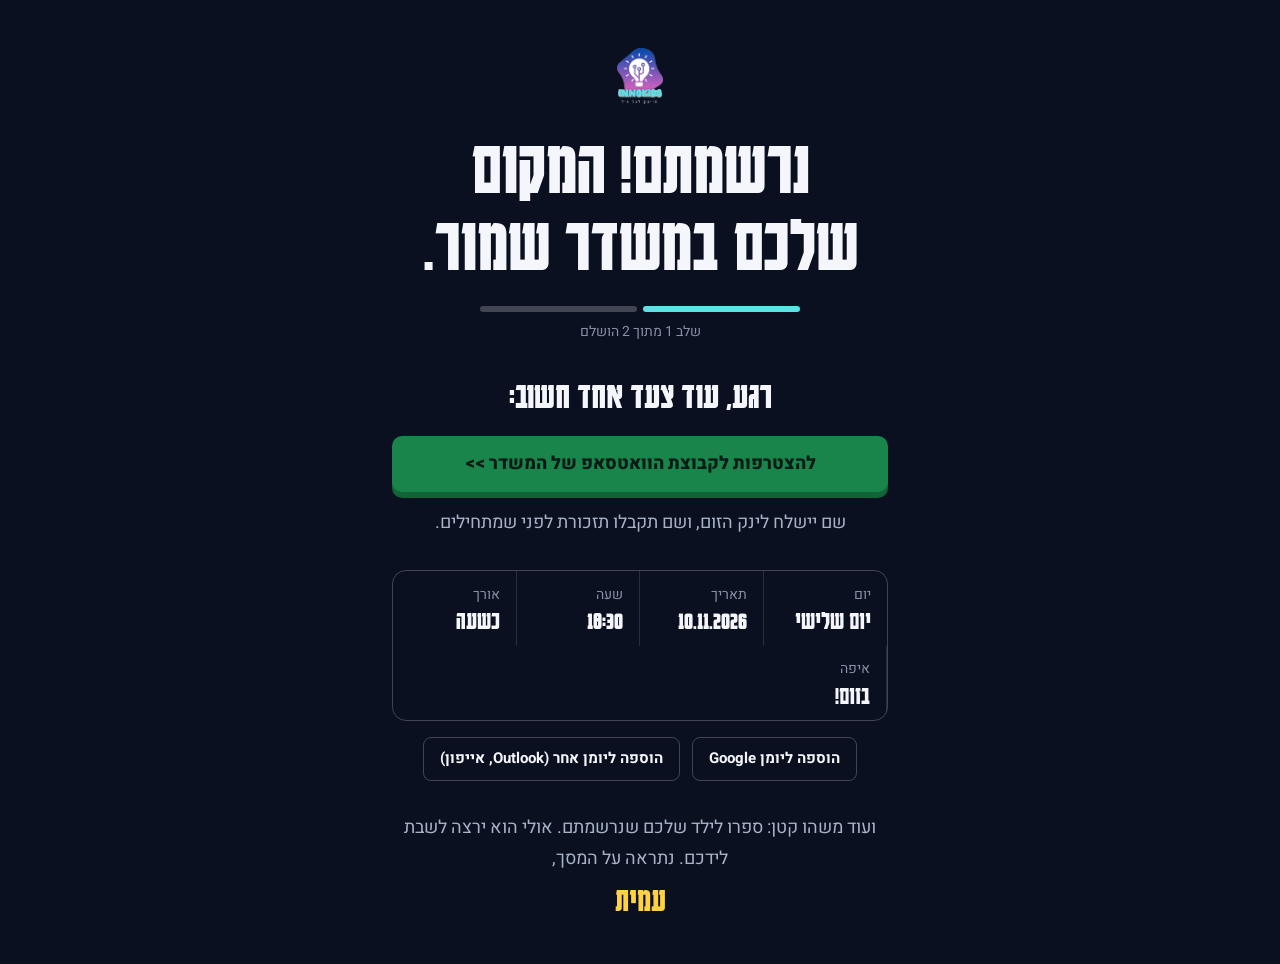
==== thank-you.html @ e61c8cdb "Webinar registration page for parents: live-broadcast design Static Hebrew RTL page built from the a" ====
<!doctype html>
<html lang="he" dir="rtl">
<head>
<meta charset="utf-8">
<meta name="viewport" content="width=device-width, initial-scale=1">
<title>נרשמתם למשדר | INNOKIDS</title>
<meta name="robots" content="noindex">
<meta name="theme-color" content="#0A1020">
<link rel="icon" href="/favicon.svg" type="image/svg+xml">
<link rel="preconnect" href="https://fonts.googleapis.com">
<link rel="preconnect" href="https://fonts.gstatic.com" crossorigin>
<link rel="stylesheet" href="https://fonts.googleapis.com/css2?family=Heebo:wght@400;500;700;800&amp;family=Karantina:wght@400;700&amp;display=swap">
<link rel="stylesheet" href="/styles.css">
<style>
  .ty{min-height:100svh;display:grid;place-items:center;padding-block:3rem}
  .ty__box{max-width:36rem;text-align:center}
  .ty__logo{width:auto;height:56px;margin:0 auto 1.5rem}
  .ty__progress{display:grid;grid-template-columns:1fr 1fr;gap:.4rem;margin:1.5rem auto 0;max-width:20rem}
  .ty__progress span{height:6px;border-radius:3px;background:var(--line-strong)}
  .ty__progress span:first-child{background:var(--brand)}
  .ty__step{margin-top:.5rem;font-size:.875rem;color:var(--faint)}
  .ty__sub{margin-top:2rem;font-family:var(--display);font-weight:700;font-size:clamp(1.8rem,6vw,2.4rem);line-height:1.05}
  .btn--wa{margin-top:1.25rem;background:#25D366;color:#06210F;box-shadow:0 6px 0 #179A48;font-size:1.125rem;width:100%}
  .btn--wa:hover{box-shadow:0 7px 0 #179A48}
  .btn--wa:active{box-shadow:0 2px 0 #179A48}
  .btn--wa[aria-disabled="true"]{opacity:.6;pointer-events:none}
  .ty__under{margin-top:1rem;color:var(--muted)}
  .ty .when{margin-top:2rem;text-align:start}
  .ty__cal{display:flex;flex-wrap:wrap;justify-content:center;gap:.75rem;margin-top:1rem}
  .ty__cal a{display:inline-flex;align-items:center;min-height:44px;padding:.4rem 1rem;border:1px solid var(--line-strong);border-radius:8px;
    color:var(--text);font-weight:700;font-size:.9375rem;text-decoration:none}
  .ty__cal a:hover{border-color:var(--crawl)}
  .ty__end{margin-top:2rem;color:var(--muted)}
  .ty__end .sign{display:block;margin-top:.4rem}
  @media (prefers-reduced-motion:no-preference){
    .btn--wa{animation:nudge 2.4s ease-in-out infinite}
    @keyframes nudge{0%,80%,100%{transform:none}88%{transform:translateY(-3px)}}
  }
</style>
<script src="/webinar.js"></script>
</head>
<body>
<main class="ty">
  <div class="wrap ty__box">
    <img class="ty__logo" src="/assets/brand/logo.webp" width="199" height="240" alt="INNOKIDS">
    <h1 class="h1"><span id="ty-name"></span>נרשמתם! המקום שלכם במשדר&nbsp;שמור.</h1>
    <div class="ty__progress" aria-hidden="true"><span></span><span></span></div>
    <p class="ty__step">שלב 1 מתוך 2 הושלם</p>

    <p class="ty__sub">רגע, עוד צעד אחד חשוב:</p>
    <a class="btn btn--wa" id="wa" href="#" target="_blank" rel="noopener">להצטרפות לקבוצת הוואטסאפ של המשדר &gt;&gt;</a>
    <p class="ty__under">שם יישלח לינק הזום, ושם תקבלו תזכורת לפני&nbsp;שמתחילים.</p>

    <div class="when" aria-label="מועד המשדר">
      <p><span class="when__k">יום</span><span class="when__v" data-w="day">יום שלישי</span></p>
      <p><span class="when__k">תאריך</span><span class="when__v" data-w="date">10.11.2026</span></p>
      <p><span class="when__k">שעה</span><span class="when__v" data-w="time">18:30</span></p>
      <p><span class="when__k">אורך</span><span class="when__v" data-w="duration">כשעה</span></p>
      <p><span class="when__k">איפה</span><span class="when__v">בזום!</span></p>
    </div>
    <div class="ty__cal">
      <a id="cal-google" href="#" target="_blank" rel="noopener">הוספה ליומן Google</a>
      <a id="cal-ics" href="#" download="innokids-webinar.ics">הוספה ליומן אחר (Outlook, אייפון)</a>
    </div>

    <p class="ty__end">ועוד משהו קטן: ספרו לילד שלכם שנרשמתם. אולי הוא ירצה לשבת לידכם. נתראה על&nbsp;המסך,<span class="sign">עמית</span></p>
  </div>
</main>
<script>
(function () {
  var W = window.WEBINAR;
  var wa = document.getElementById('wa');
  if (W.whatsappUrl) wa.href = W.whatsappUrl; else wa.setAttribute('aria-disabled', 'true');

  try {
    var n = sessionStorage.getItem('webinar-name');
    if (n) document.getElementById('ty-name').textContent = n + ', ';
  } catch (e) {}

  var start = new Date(W.startISO), end = new Date(start.getTime() + W.durationMinutes * 60000);
  function stamp(d) { return d.toISOString().replace(/[-:]/g, '').replace(/\.\d{3}/, ''); }
  var title = 'משדר לייב: איך ילדים בונים אפליקציות עם AI (INNOKIDS)';
  var details = 'לינק הזום יישלח במייל ובקבוצת הוואטסאפ של המשדר.';
  document.getElementById('cal-google').href = 'https://calendar.google.com/calendar/render?action=TEMPLATE'
    + '&text=' + encodeURIComponent(title) + '&dates=' + stamp(start) + '/' + stamp(end)
    + '&details=' + encodeURIComponent(details) + '&location=' + encodeURIComponent('Zoom');
  var ics = ['BEGIN:VCALENDAR', 'VERSION:2.0', 'PRODID:-//INNOKIDS//webinar//HE', 'BEGIN:VEVENT',
    'UID:webinar-' + stamp(start) + '@innokids', 'DTSTAMP:' + stamp(new Date()), 'DTSTART:' + stamp(start), 'DTEND:' + stamp(end),
    'SUMMARY:' + title, 'DESCRIPTION:' + details, 'LOCATION:Zoom', 'END:VEVENT', 'END:VCALENDAR'].join('\r\n');
  document.getElementById('cal-ics').href = 'data:text/calendar;charset=utf-8,' + encodeURIComponent(ics);
})();
</script>
</body>
</html>
---- styles.css ----
/* INNOKIDS · webinar registration page. Concept: a live news broadcast. */
:root{
  --studio:#0A1020;
  --studio-2:#0F172B;
  --panel:#151E37;
  --line:rgba(255,255,255,.12);
  --line-strong:rgba(255,255,255,.22);
  --text:#F4F6FB;
  --muted:#A9B3C7;
  --faint:#8790A6;
  --onair:#E5322D;
  --onair-deep:#B3201C;
  --crawl:#FFD23F;
  --crawl-ink:#17130A;
  --brand:#5CE2E5;
  --pad-x:clamp(1rem,5vw,2.5rem);
  --pad-y:clamp(3.5rem,9vw,6.5rem);
  --w:1160px;
  --w-text:760px;
  --r:14px;
  --display:"Karantina","Heebo",system-ui,sans-serif;
  --body:"Heebo",system-ui,-apple-system,"Segoe UI",Arial,sans-serif;
}

*,*::before,*::after{box-sizing:border-box}
html{-webkit-text-size-adjust:100%;scroll-behavior:smooth}
@media (prefers-reduced-motion:reduce){html{scroll-behavior:auto}}
body{
  margin:0;background:var(--studio);color:var(--text);
  font-family:var(--body);font-size:1.0625rem;line-height:1.7;
  -webkit-font-smoothing:antialiased;overflow-x:clip;
}
@media (min-width:768px){body{font-size:1.125rem}}
img{display:block;max-width:100%;height:auto}
a{color:inherit}
p,h1,h2,h3,ul,ol,figure{margin:0}
ul,ol{padding:0;list-style:none}
strong{font-weight:800}
h1,h2,h3{text-wrap:balance}
p,li{text-wrap:pretty}
:focus-visible{outline:3px solid var(--crawl);outline-offset:3px;border-radius:6px}
::selection{background:var(--crawl);color:var(--crawl-ink)}

.skip{position:absolute;inset-inline-start:1rem;top:-4rem;z-index:100;background:var(--crawl);color:var(--crawl-ink);
  padding:.75rem 1.25rem;border-radius:10px;font-weight:800;text-decoration:none}
.skip:focus{top:1rem}

.wrap{width:100%;max-width:calc(var(--w) + var(--pad-x)*2);margin-inline:auto;padding-inline:var(--pad-x)}
.narrow{max-width:calc(var(--w-text) + var(--pad-x)*2)}
.section{padding-block:var(--pad-y)}
.section--panel{background:var(--studio-2);border-block:1px solid var(--line)}
.center{text-align:center}
.fine{font-size:.875rem;line-height:1.55;color:var(--faint)}
.hp{display:none}

/* ---------- type ---------- */
.h1,.h2{font-family:var(--display);font-weight:700}
.h1{font-size:clamp(2.75rem,9.5vw,4.9rem);line-height:.98}
.h2{font-size:clamp(2.2rem,6.4vw,3.4rem);line-height:1.02}
.h3{font-family:var(--body);font-weight:800;font-size:clamp(1.15rem,3.6vw,1.35rem);line-height:1.35}
.narrow-h{max-width:30ch}

/* ---------- live dot ---------- */
.dot{display:inline-block;width:.6em;height:.6em;border-radius:50%;background:var(--onair);
  box-shadow:0 0 0 0 rgba(229,50,45,.6);animation:pulse 1.6s ease-out infinite;flex:none}
@keyframes pulse{0%{box-shadow:0 0 0 0 rgba(229,50,45,.55)}80%,100%{box-shadow:0 0 0 .55em rgba(229,50,45,0)}}

/* ---------- buttons ---------- */
.btn{display:inline-flex;align-items:center;justify-content:center;min-height:56px;padding:.85rem 1.6rem;
  background:var(--crawl);color:var(--crawl-ink);font-family:var(--body);font-weight:800;font-size:1.0625rem;line-height:1.3;
  text-align:center;text-decoration:none;border:0;border-radius:10px;cursor:pointer;
  box-shadow:0 6px 0 #C9A21F;transition:transform .12s ease,box-shadow .12s ease}
.btn:hover{transform:translateY(-1px);box-shadow:0 7px 0 #C9A21F}
.btn:active{transform:translateY(4px);box-shadow:0 2px 0 #C9A21F}
.btn--block{width:100%}
.btn[disabled]{opacity:.7;cursor:wait}
.section .btn,.hero .btn{margin-top:2rem}

/* ---------- header ---------- */
.top{position:sticky;top:0;z-index:40;background:rgba(10,16,32,.92);backdrop-filter:blur(8px);border-bottom:1px solid var(--line)}
.top__row{display:flex;align-items:center;gap:1rem;min-height:60px}
.top__logo img{width:auto;height:42px}
.top__onair{display:none;align-items:center;gap:.5rem;font-size:.9375rem;font-weight:700;color:var(--muted)}
.top__cta{margin-inline-start:auto;display:inline-flex;align-items:center;min-height:44px;padding:.4rem 1rem;border-radius:8px;
  background:var(--crawl);color:var(--crawl-ink);font-weight:800;font-size:.9375rem;text-decoration:none}
@media (min-width:720px){.top__onair{display:inline-flex}}

/* ---------- hero ---------- */
.hero{padding-block:clamp(2rem,6vw,4.5rem) clamp(3rem,7vw,5rem)}
.hero__grid{display:grid;gap:2.5rem;align-items:center}
.hero__grid>*,.reg>*,.host>*{min-width:0}
@media (min-width:960px){.hero__grid{grid-template-columns:1.05fr 1fr;gap:3.5rem}}
.tag{display:inline-flex;align-items:center;flex-wrap:wrap;gap:.15rem .55rem;padding:.4rem .9rem;border:1px solid var(--line-strong);
  border-radius:18px;font-size:.9375rem;font-weight:700;color:var(--muted);line-height:1.4}
.tag>span:not(.dot){white-space:nowrap}
.tag>span:not(.dot)+span::before{content:"·";margin-inline-end:.55rem;color:var(--faint)}
.tag>.dot+span::before{content:none}
.nw{white-space:nowrap}
.h1{margin-top:1.5rem}
.h1__flag{display:table;margin-bottom:.9rem;padding:.12em .4em .05em;background:var(--onair);color:#fff;
  font-size:.62em;line-height:1.1;border-radius:4px;transform:skewX(-6deg)}
.h1__text{display:block}
.hero__sub{margin-top:1.4rem;max-width:38rem;font-size:clamp(1.0625rem,2.6vw,1.25rem);color:var(--text)}
.hero__trust{margin-top:1rem;font-size:.9375rem;color:var(--muted)}

/* the monitor: the one loud element on the page */
.monitor{position:relative}
.monitor__screen{position:relative;aspect-ratio:936/660;overflow:hidden;border-radius:var(--r) var(--r) 0 0;
  border:1px solid var(--line-strong);border-bottom:0;background:#000;
  box-shadow:0 30px 80px rgba(0,0,0,.55)}
.monitor__screen img{width:100%;height:100%;object-fit:cover;object-position:50% 30%}
.monitor__live{position:absolute;top:.9rem;inset-inline-start:.9rem;display:inline-flex;align-items:center;gap:.45rem;
  padding:.25rem .7rem;background:rgba(0,0,0,.6);border-radius:6px;font-weight:800;font-size:.875rem}
.third{position:absolute;inset-inline:0;bottom:0;padding:0 .9rem .9rem}
.third__head{display:flex;align-items:stretch;flex-wrap:wrap;font-family:var(--display);font-weight:700;
  font-size:clamp(1.35rem,4.6vw,1.9rem);line-height:1.1}
.third__live{padding:.3rem .6rem .15rem;background:var(--onair);color:#fff}
.third__title{flex:1 1 12rem;padding:.3rem .7rem .15rem;background:#fff;color:#0A1020}
.third__name{display:inline-block;margin-top:0;padding:.25rem .7rem;background:rgba(10,16,32,.9);
  font-size:.875rem;line-height:1.5;color:var(--muted)}
.third__name strong{color:#fff}

.ticker{overflow:hidden;background:var(--crawl);color:var(--crawl-ink);border-radius:0 0 var(--r) var(--r);direction:ltr}
.ticker__track{display:flex;width:max-content;animation:crawl 48s linear infinite}
.ticker__list{display:flex;direction:rtl}
.ticker__list li{display:flex;align-items:center;white-space:nowrap;padding:.6rem 0;font-weight:800;font-size:.9375rem}
.ticker__list li::after{content:"";width:.5rem;height:.5rem;margin-inline:1.25rem;background:var(--onair);transform:rotate(45deg)}
@keyframes crawl{from{transform:translateX(-50%)}to{transform:translateX(0)}}
.monitor:hover .ticker__track{animation-play-state:paused}
@media (prefers-reduced-motion:reduce){
  .dot{animation:none}
  .ticker__track{animation:none;width:auto}
  .ticker__list{flex-wrap:wrap;padding:.4rem 1rem}
  .ticker__list[aria-hidden]{display:none}
  .ticker__list li{white-space:normal}
}
.monitor__src{margin-top:.6rem}

/* ---------- registration ---------- */
.reg{display:grid;gap:2rem;align-items:start}
@media (min-width:960px){.reg{grid-template-columns:1fr 1fr;gap:3.5rem}}
.when{display:grid;grid-template-columns:repeat(auto-fit,minmax(6.5rem,1fr));margin-top:1.75rem;
  border:1px solid var(--line-strong);border-radius:var(--r);overflow:hidden}
.when p{display:flex;flex-direction:column;padding:.7rem 1rem;border-inline-start:1px solid var(--line)}
.when p:first-child{border-inline-start:0}
.when__k{font-size:.875rem;color:var(--faint)}
.when__v{font-family:var(--display);font-weight:700;font-size:1.6rem;line-height:1.1}
@media (max-width:519px){
  .when{grid-template-columns:1fr 1fr}
  .when p{border-inline-start:0;border-top:1px solid var(--line)}
  .when p:nth-child(even){border-inline-start:1px solid var(--line)}
  .when p:nth-child(-n+2){border-top:0}
  .when p:last-child{grid-column:1/-1}
}

.form{display:grid;gap:1rem;padding:clamp(1.25rem,4vw,2rem);background:var(--panel);border:1px solid var(--line-strong);
  border-radius:var(--r);box-shadow:0 20px 60px rgba(0,0,0,.35)}
.form__lead{font-weight:700}
.field{display:grid;gap:.35rem}
.field label{font-weight:700;font-size:.9375rem}
.field input{width:100%;min-height:52px;padding:.7rem .95rem;font:inherit;font-size:1.0625rem;color:var(--text);
  background:var(--studio);border:1.5px solid var(--line-strong);border-radius:10px}
.field input[dir="ltr"]{text-align:right}
.field input::placeholder{color:#5D6680}
.field input:focus{outline:none;border-color:var(--crawl);box-shadow:0 0 0 3px rgba(255,210,63,.25)}
.field input[aria-invalid="true"]{border-color:var(--onair)}
.check{display:flex;gap:.7rem;align-items:flex-start;font-size:.9375rem;line-height:1.55;color:var(--muted);cursor:pointer}
.check input{flex:none;width:22px;height:22px;margin-top:.15rem;accent-color:var(--crawl)}
.check.is-invalid span{color:#FF8A86}
.form__error{min-height:0;color:#FF8A86;font-weight:700;font-size:.9375rem}
.form__error:empty{display:none}
.form__fine{text-align:center}
.form__seats{padding:.7rem .9rem;border-inline-start:4px solid var(--onair);background:rgba(229,50,45,.1);font-weight:700;font-size:.9375rem}
.form .btn{margin-top:.25rem}

/* ---------- rundown (what you'll learn) ---------- */
.rundown__label{margin-top:2rem;font-weight:800;color:var(--onair);font-size:.9375rem}
.rundown{margin-top:.6rem;border-top:2px solid var(--line-strong)}
.rundown__item{display:grid;grid-template-columns:4.75rem 1fr;gap:1rem;padding:1.4rem 0;border-bottom:1px solid var(--line)}
.rundown__seg{align-self:start;display:inline-block;padding:.1rem .5rem 0;font-family:var(--display);font-weight:700;font-size:1.35rem;
  line-height:1.3;text-align:center;background:#fff;color:#0A1020;border-radius:4px}
.rundown__item p{margin-top:.4rem;color:var(--muted)}
@media (max-width:519px){.rundown__item{grid-template-columns:1fr;gap:.6rem}.rundown__seg{justify-self:start}}
.rundown__item--qa .rundown__seg{background:var(--onair);color:#fff}
.rundown__item--qa p{margin-top:0;color:var(--text)}

.steps{display:flex;gap:.4rem;margin-top:.8rem;counter-reset:s}
.steps li{counter-increment:s;display:inline-flex;align-items:center;gap:.4rem;padding:.25rem .7rem .25rem .8rem;border:1.5px solid var(--brand);
  border-radius:999px;color:var(--brand);font-weight:800;white-space:nowrap}
.steps li::before{content:counter(s);display:inline-grid;place-items:center;width:1.4rem;height:1.4rem;border-radius:50%;
  background:var(--brand);color:var(--studio);font-size:.8125rem}
.steps{flex-wrap:wrap}
@media (max-width:420px){.steps li{font-size:.9375rem;padding:.2rem .55rem .2rem .65rem}}

/* ---------- fit ---------- */
.fit{margin-top:2rem;display:grid;gap:.9rem}
.fit li{position:relative;padding-inline-start:2.2rem}
.fit li::before{content:"";position:absolute;inset-inline-start:0;top:.3em;width:1.4rem;height:1.4rem;border-radius:50%;
  background:var(--brand) url("data:image/svg+xml,%3Csvg xmlns='http://www.w3.org/2000/svg' viewBox='0 0 24 24'%3E%3Cpath d='M6 12.5l4 4 8-9' fill='none' stroke='%230A1020' stroke-width='3' stroke-linecap='round' stroke-linejoin='round'/%3E%3C/svg%3E") center/70% no-repeat}
.fit__key{margin-top:.5rem;padding:1rem 1.1rem 1rem 1.1rem;padding-inline-start:3.3rem !important;background:var(--panel);
  border:1px solid var(--line-strong);border-radius:var(--r);font-weight:800;font-size:1.15em;line-height:1.5}
.fit__key::before{inset-inline-start:1.1rem !important;top:1.25rem !important;background-color:var(--crawl) !important}
.fit__close{margin-top:1.75rem;color:var(--muted)}

/* ---------- host ---------- */
.host{display:grid;gap:2.5rem;align-items:start}
@media (min-width:960px){.host{grid-template-columns:.85fr 1.15fr;gap:4rem}.host__photo{position:sticky;top:90px}}
.host__photo img{width:100%;aspect-ratio:1/1.05;object-fit:cover;border-radius:var(--r);border:1px solid var(--line-strong)}
.host__photo figcaption{display:inline-block;margin-top:-1.4rem;margin-inline-start:1rem;position:relative;padding:.35rem .8rem;
  background:#fff;color:#0A1020;font-size:.9375rem;border-radius:4px}
.creds li{display:flex;align-items:baseline;gap:.3rem}
.creds{display:flex;flex-wrap:wrap;gap:.5rem 1.5rem;margin-top:1.5rem;padding-block:.9rem;border-block:1px solid var(--line);color:var(--muted)}
.creds strong{font-family:var(--display);font-size:1.6rem;line-height:1;color:var(--text)}
.letter{margin-top:1.5rem;display:grid;gap:1rem;max-width:40rem}
.letter__key{font-weight:700;font-size:1.1em;padding-inline-start:1rem;border-inline-start:3px solid var(--crawl)}
.method{margin-block:.5rem;padding:1.25rem;background:var(--panel);border:1px solid var(--line-strong);border-radius:var(--r)}
.method__intro{color:var(--muted)}
.method__name{margin-top:.2rem;font-family:var(--display);font-weight:700;font-size:clamp(1.8rem,5vw,2.3rem);line-height:1.05}
.method .steps{margin-bottom:.9rem}
.sign{font-family:var(--display);font-weight:700;font-size:2.2rem;line-height:1;color:var(--crawl)}

/* ---------- proof ---------- */
.proof__sub{margin-top:clamp(2.5rem,6vw,3.5rem)}
.proof__label{margin-top:.35rem}
.msgs{margin-top:1.25rem;columns:1;column-gap:1.5rem}
@media (min-width:700px){.msgs{columns:2}}
@media (min-width:1080px){.msgs{columns:3}}
.msg{break-inside:avoid;margin-bottom:1.5rem}
.msg img{width:100%;border-radius:12px;border:1px solid var(--line)}
.msg p{margin-top:.6rem;font-weight:700}
.press{margin-top:1.25rem;display:grid;gap:1.75rem}
@media (min-width:760px){.press{grid-template-columns:1fr 1fr;align-items:start}}
@media (min-width:1080px){.press{grid-template-columns:repeat(3,1fr)}}
.press__shot{display:block;overflow:hidden;border-radius:12px;border:1px solid var(--line-strong);background:#fff;text-decoration:none}
.press__bar{display:flex;justify-content:flex-end;padding:.4rem .7rem;background:#1B2440;font-size:.875rem;font-weight:600;color:var(--muted)}
.press__line{margin-top:.75rem;line-height:1.55}
.press__line strong{color:var(--brand)}
.press li .fine{margin-top:.25rem}
.press__note{margin-top:1.75rem;max-width:44rem;color:var(--muted)}
.orgs{margin-top:1.25rem;display:grid;grid-template-columns:1fr 1fr;gap:1px;background:var(--line);border:1px solid var(--line);border-radius:var(--r);overflow:hidden}
@media (min-width:760px){.orgs{grid-template-columns:repeat(4,1fr)}}
.orgs li{display:flex;flex-direction:column;justify-content:center;gap:.2rem;min-height:92px;padding:1rem;background:var(--studio-2);text-align:center}
.orgs__name{font-weight:800}
.orgs__note{font-size:.875rem;color:var(--faint)}

/* ---------- final ---------- */
.final{background:linear-gradient(180deg,var(--studio) 0%,#1A0E1C 100%);border-top:4px solid var(--onair)}
.final__line{margin-top:1.25rem;font-size:1.125rem}

/* ---------- footer + sticky ---------- */
.foot{padding-block:2rem 6rem;border-top:1px solid var(--line)}
.foot__row{display:flex;align-items:center;gap:1rem}
.foot img{width:auto;height:48px}
@media (min-width:960px){.foot{padding-bottom:2rem}}
.sticky{position:fixed;inset-inline:.75rem;bottom:.75rem;z-index:50;display:flex;align-items:center;justify-content:center;min-height:54px;
  background:var(--crawl);color:var(--crawl-ink);font-weight:800;text-decoration:none;border-radius:10px;box-shadow:0 8px 30px rgba(0,0,0,.5);
  transform:translateY(150%);visibility:hidden;transition:transform .25s ease,visibility 0s .25s}
.sticky.is-on{transform:none;visibility:visible;transition:transform .25s ease}
@media (min-width:960px){.sticky{display:none}}
@media (prefers-reduced-motion:reduce){.sticky{transition:none}}
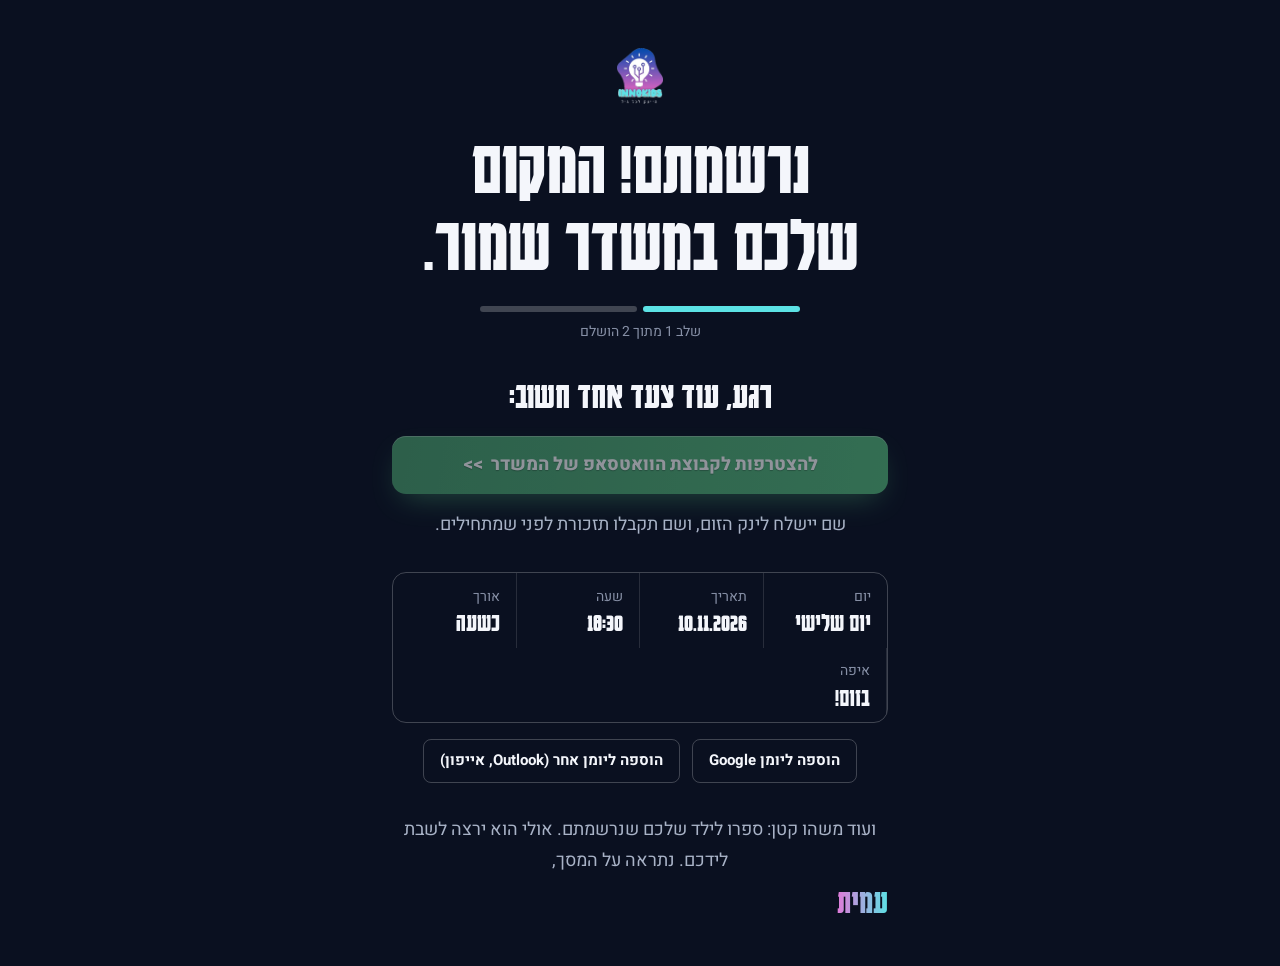
==== commit 256eed57: "Brand gradient instead of yellow; interactive hover buttons Buttons, header CTA and sticky bar use t" ====
--- a/thank-you.html
+++ b/thank-you.html
@@ -20,21 +20,24 @@
   .ty__progress span:first-child{background:var(--brand)}
   .ty__step{margin-top:.5rem;font-size:.875rem;color:var(--faint)}
   .ty__sub{margin-top:2rem;font-family:var(--display);font-weight:700;font-size:clamp(1.8rem,6vw,2.4rem);line-height:1.05}
-  .btn--wa{margin-top:1.25rem;background:#25D366;color:#06210F;box-shadow:0 6px 0 #179A48;font-size:1.125rem;width:100%}
-  .btn--wa:hover{box-shadow:0 7px 0 #179A48}
-  .btn--wa:active{box-shadow:0 2px 0 #179A48}
-  .btn--wa[aria-disabled="true"]{opacity:.6;pointer-events:none}
+  .btn--wa{margin-top:1.25rem;width:100%;font-size:1.125rem;color:#fff;
+    background:linear-gradient(100deg,#1FAF5A,#25D366 50%,#1FAF5A);background-size:250% 100%;
+    box-shadow:0 12px 30px -10px rgba(37,211,102,.6),inset 0 1px 0 rgba(255,255,255,.3)}
+  .btn--wa::after{background:#25D366}
+  .btn--wa:hover,.btn--wa:focus-visible{box-shadow:0 22px 46px -12px rgba(37,211,102,.8),0 0 0 3px rgba(92,226,229,.45)}
+  .btn--wa[aria-disabled="true"]{opacity:.55;pointer-events:none;filter:grayscale(.4)}
   .ty__under{margin-top:1rem;color:var(--muted)}
   .ty .when{margin-top:2rem;text-align:start}
   .ty__cal{display:flex;flex-wrap:wrap;justify-content:center;gap:.75rem;margin-top:1rem}
   .ty__cal a{display:inline-flex;align-items:center;min-height:44px;padding:.4rem 1rem;border:1px solid var(--line-strong);border-radius:8px;
     color:var(--text);font-weight:700;font-size:.9375rem;text-decoration:none}
-  .ty__cal a:hover{border-color:var(--crawl)}
+  .ty__cal a:hover{border-color:var(--magenta-l)}
   .ty__end{margin-top:2rem;color:var(--muted)}
   .ty__end .sign{display:block;margin-top:.4rem}
   @media (prefers-reduced-motion:no-preference){
-    .btn--wa{animation:nudge 2.4s ease-in-out infinite}
-    @keyframes nudge{0%,80%,100%{transform:none}88%{transform:translateY(-3px)}}
+    .btn--wa{animation:hop 2.4s ease-in-out infinite}
+    .btn--wa:hover{animation:none}
+    @keyframes hop{0%,80%,100%{translate:0}88%{translate:0 -3px}}
   }
 </style>
 <script src="/webinar.js"></script>
@@ -48,7 +51,7 @@
     <p class="ty__step">שלב 1 מתוך 2 הושלם</p>
 
     <p class="ty__sub">רגע, עוד צעד אחד חשוב:</p>
-    <a class="btn btn--wa" id="wa" href="#" target="_blank" rel="noopener">להצטרפות לקבוצת הוואטסאפ של המשדר &gt;&gt;</a>
+    <a class="btn btn--wa" id="wa" href="#" target="_blank" rel="noopener">להצטרפות לקבוצת הוואטסאפ של המשדר <span class="btn__arrow" aria-hidden="true">&gt;&gt;</span></a>
     <p class="ty__under">שם יישלח לינק הזום, ושם תקבלו תזכורת לפני&nbsp;שמתחילים.</p>
 
     <div class="when" aria-label="מועד המשדר">
--- a/styles.css
+++ b/styles.css
@@ -10,14 +10,18 @@
   --faint:#8790A6;
   --onair:#E5322D;
   --onair-deep:#B3201C;
-  --crawl:#FFD23F;
-  --crawl-ink:#17130A;
+  --indigo:#5A54B6;
+  --purple:#905ABA;
+  --magenta:#C05FBE;
+  --magenta-l:#E07AD9;
+  --grad:linear-gradient(100deg,#5A54B6 0%,#905ABA 38%,#C05FBE 62%,#E07AD9 82%,#5A54B6 100%);
   --brand:#5CE2E5;
   --pad-x:clamp(1rem,5vw,2.5rem);
   --pad-y:clamp(3.5rem,9vw,6.5rem);
   --w:1160px;
   --w-text:760px;
   --r:14px;
+  --ease:cubic-bezier(.22,1,.36,1);
   --display:"Karantina","Heebo",system-ui,sans-serif;
   --body:"Heebo",system-ui,-apple-system,"Segoe UI",Arial,sans-serif;
 }
@@ -38,10 +42,10 @@
 strong{font-weight:800}
 h1,h2,h3{text-wrap:balance}
 p,li{text-wrap:pretty}
-:focus-visible{outline:3px solid var(--crawl);outline-offset:3px;border-radius:6px}
-::selection{background:var(--crawl);color:var(--crawl-ink)}
-
-.skip{position:absolute;inset-inline-start:1rem;top:-4rem;z-index:100;background:var(--crawl);color:var(--crawl-ink);
+:focus-visible{outline:3px solid var(--brand);outline-offset:3px;border-radius:6px}
+::selection{background:var(--magenta);color:#fff}
+
+.skip{position:absolute;inset-inline-start:1rem;top:-4rem;z-index:100;background:var(--brand);color:var(--studio);
   padding:.75rem 1.25rem;border-radius:10px;font-weight:800;text-decoration:none}
 .skip:focus{top:1rem}
 
@@ -66,14 +70,35 @@
 @keyframes pulse{0%{box-shadow:0 0 0 0 rgba(229,50,45,.55)}80%,100%{box-shadow:0 0 0 .55em rgba(229,50,45,0)}}
 
 /* ---------- buttons ---------- */
-.btn{display:inline-flex;align-items:center;justify-content:center;min-height:56px;padding:.85rem 1.6rem;
-  background:var(--crawl);color:var(--crawl-ink);font-family:var(--body);font-weight:800;font-size:1.0625rem;line-height:1.3;
-  text-align:center;text-decoration:none;border:0;border-radius:10px;cursor:pointer;
-  box-shadow:0 6px 0 #C9A21F;transition:transform .12s ease,box-shadow .12s ease}
-.btn:hover{transform:translateY(-1px);box-shadow:0 7px 0 #C9A21F}
-.btn:active{transform:translateY(4px);box-shadow:0 2px 0 #C9A21F}
+.btn{position:relative;isolation:isolate;overflow:hidden;display:inline-flex;align-items:center;justify-content:center;gap:.5rem;
+  min-height:58px;padding:.9rem 1.7rem;font-family:var(--body);font-weight:800;font-size:1.0625rem;line-height:1.3;text-align:center;
+  text-decoration:none;color:#fff;border:0;border-radius:14px;cursor:pointer;
+  background:var(--grad);background-size:250% 100%;background-position:0% 50%;
+  box-shadow:0 12px 30px -10px rgba(192,95,190,.65),inset 0 1px 0 rgba(255,255,255,.28),inset 0 -2px 0 rgba(0,0,0,.18);
+  text-shadow:0 1px 1px rgba(0,0,0,.25);
+  transition:background-position .6s var(--ease),transform .25s var(--ease),box-shadow .3s var(--ease)}
+/* light sweep that crosses the button on hover */
+.btn::before{content:"";position:absolute;z-index:-1;top:0;bottom:0;width:45%;inset-inline-start:-60%;
+  background:linear-gradient(100deg,transparent,rgba(255,255,255,.5),transparent);transform:skewX(-20deg);pointer-events:none}
+/* soft halo behind the button */
+.btn::after{content:"";position:absolute;z-index:-2;inset:-2px;border-radius:inherit;background:var(--grad);background-size:250% 100%;
+  filter:blur(14px);opacity:0;transition:opacity .3s var(--ease)}
+.btn__arrow{display:inline-block;transition:transform .3s var(--ease)}
+.btn:hover,.btn:focus-visible{background-position:100% 50%;transform:translateY(-3px) scale(1.025);
+  box-shadow:0 22px 46px -12px rgba(224,122,217,.85),0 0 0 3px rgba(92,226,229,.45),inset 0 1px 0 rgba(255,255,255,.35)}
+.btn:hover::before,.btn:focus-visible::before{animation:sweep .8s var(--ease) forwards}
+.btn:hover::after,.btn:focus-visible::after{opacity:.55}
+.btn:hover .btn__arrow,.btn:focus-visible .btn__arrow{animation:nudge .9s var(--ease) infinite}
+.btn:active{transform:translateY(0) scale(.98);box-shadow:0 8px 20px -10px rgba(192,95,190,.8),inset 0 2px 6px rgba(0,0,0,.25)}
+@keyframes sweep{from{inset-inline-start:-60%}to{inset-inline-start:120%}}
+@keyframes nudge{0%,100%{transform:translateX(0)}50%{transform:translateX(-6px)}}
+@media (prefers-reduced-motion:reduce){
+  .btn,.btn::after,.btn__arrow{transition:none}
+  .btn:hover,.btn:focus-visible{transform:none}
+  .btn:hover::before,.btn:focus-visible::before,.btn:hover .btn__arrow,.btn:focus-visible .btn__arrow{animation:none}
+}
 .btn--block{width:100%}
-.btn[disabled]{opacity:.7;cursor:wait}
+.btn[disabled]{opacity:.75;cursor:wait;transform:none}
 .section .btn,.hero .btn{margin-top:2rem}
 
 /* ---------- header ---------- */
@@ -81,8 +106,10 @@
 .top__row{display:flex;align-items:center;gap:1rem;min-height:60px}
 .top__logo img{width:auto;height:42px}
 .top__onair{display:none;align-items:center;gap:.5rem;font-size:.9375rem;font-weight:700;color:var(--muted)}
-.top__cta{margin-inline-start:auto;display:inline-flex;align-items:center;min-height:44px;padding:.4rem 1rem;border-radius:8px;
-  background:var(--crawl);color:var(--crawl-ink);font-weight:800;font-size:.9375rem;text-decoration:none}
+.top__cta{margin-inline-start:auto;display:inline-flex;align-items:center;min-height:44px;padding:.4rem 1.1rem;border-radius:10px;
+  background:var(--grad);background-size:250% 100%;color:#fff;font-weight:800;font-size:.9375rem;text-decoration:none;
+  box-shadow:0 8px 22px -10px rgba(192,95,190,.8);transition:background-position .6s var(--ease),transform .25s var(--ease),box-shadow .3s var(--ease)}
+.top__cta:hover,.top__cta:focus-visible{background-position:100% 50%;transform:translateY(-2px);box-shadow:0 12px 28px -10px rgba(224,122,217,.9),0 0 0 2px rgba(92,226,229,.45)}
 @media (min-width:720px){.top__onair{display:inline-flex}}
 
 /* ---------- hero ---------- */
@@ -120,7 +147,7 @@
   font-size:.875rem;line-height:1.5;color:var(--muted)}
 .third__name strong{color:#fff}
 
-.ticker{overflow:hidden;background:var(--crawl);color:var(--crawl-ink);border-radius:0 0 var(--r) var(--r);direction:ltr}
+.ticker{overflow:hidden;background:var(--brand);color:var(--studio);border-radius:0 0 var(--r) var(--r);direction:ltr}
 .ticker__track{display:flex;width:max-content;animation:crawl 48s linear infinite}
 .ticker__list{display:flex;direction:rtl}
 .ticker__list li{display:flex;align-items:center;white-space:nowrap;padding:.6rem 0;font-weight:800;font-size:.9375rem}
@@ -162,10 +189,10 @@
   background:var(--studio);border:1.5px solid var(--line-strong);border-radius:10px}
 .field input[dir="ltr"]{text-align:right}
 .field input::placeholder{color:#5D6680}
-.field input:focus{outline:none;border-color:var(--crawl);box-shadow:0 0 0 3px rgba(255,210,63,.25)}
+.field input:focus{outline:none;border-color:var(--magenta-l);box-shadow:0 0 0 3px rgba(224,122,217,.25)}
 .field input[aria-invalid="true"]{border-color:var(--onair)}
 .check{display:flex;gap:.7rem;align-items:flex-start;font-size:.9375rem;line-height:1.55;color:var(--muted);cursor:pointer}
-.check input{flex:none;width:22px;height:22px;margin-top:.15rem;accent-color:var(--crawl)}
+.check input{flex:none;width:22px;height:22px;margin-top:.15rem;accent-color:var(--magenta)}
 .check.is-invalid span{color:#FF8A86}
 .form__error{min-height:0;color:#FF8A86;font-weight:700;font-size:.9375rem}
 .form__error:empty{display:none}
@@ -199,7 +226,7 @@
   background:var(--brand) url("data:image/svg+xml,%3Csvg xmlns='http://www.w3.org/2000/svg' viewBox='0 0 24 24'%3E%3Cpath d='M6 12.5l4 4 8-9' fill='none' stroke='%230A1020' stroke-width='3' stroke-linecap='round' stroke-linejoin='round'/%3E%3C/svg%3E") center/70% no-repeat}
 .fit__key{margin-top:.5rem;padding:1rem 1.1rem 1rem 1.1rem;padding-inline-start:3.3rem !important;background:var(--panel);
   border:1px solid var(--line-strong);border-radius:var(--r);font-weight:800;font-size:1.15em;line-height:1.5}
-.fit__key::before{inset-inline-start:1.1rem !important;top:1.25rem !important;background-color:var(--crawl) !important}
+.fit__key::before{inset-inline-start:1.1rem !important;top:1.25rem !important;background-color:var(--magenta-l) !important}
 .fit__close{margin-top:1.75rem;color:var(--muted)}
 
 /* ---------- host ---------- */
@@ -212,12 +239,12 @@
 .creds{display:flex;flex-wrap:wrap;gap:.5rem 1.5rem;margin-top:1.5rem;padding-block:.9rem;border-block:1px solid var(--line);color:var(--muted)}
 .creds strong{font-family:var(--display);font-size:1.6rem;line-height:1;color:var(--text)}
 .letter{margin-top:1.5rem;display:grid;gap:1rem;max-width:40rem}
-.letter__key{font-weight:700;font-size:1.1em;padding-inline-start:1rem;border-inline-start:3px solid var(--crawl)}
+.letter__key{font-weight:700;font-size:1.1em;padding-inline-start:1rem;border-inline-start:3px solid var(--magenta-l)}
 .method{margin-block:.5rem;padding:1.25rem;background:var(--panel);border:1px solid var(--line-strong);border-radius:var(--r)}
 .method__intro{color:var(--muted)}
 .method__name{margin-top:.2rem;font-family:var(--display);font-weight:700;font-size:clamp(1.8rem,5vw,2.3rem);line-height:1.05}
 .method .steps{margin-bottom:.9rem}
-.sign{font-family:var(--display);font-weight:700;font-size:2.2rem;line-height:1;color:var(--crawl)}
+.sign{font-family:var(--display);font-weight:700;font-size:2.2rem;line-height:1;background:linear-gradient(90deg,var(--magenta-l),var(--brand));-webkit-background-clip:text;background-clip:text;color:transparent;width:max-content}
 
 /* ---------- proof ---------- */
 .proof__sub{margin-top:clamp(2.5rem,6vw,3.5rem)}
@@ -253,7 +280,7 @@
 .foot img{width:auto;height:48px}
 @media (min-width:960px){.foot{padding-bottom:2rem}}
 .sticky{position:fixed;inset-inline:.75rem;bottom:.75rem;z-index:50;display:flex;align-items:center;justify-content:center;min-height:54px;
-  background:var(--crawl);color:var(--crawl-ink);font-weight:800;text-decoration:none;border-radius:10px;box-shadow:0 8px 30px rgba(0,0,0,.5);
+  background:var(--grad);background-size:250% 100%;color:#fff;font-weight:800;text-decoration:none;border-radius:14px;box-shadow:0 10px 30px -6px rgba(192,95,190,.7),0 8px 30px rgba(0,0,0,.45);
   transform:translateY(150%);visibility:hidden;transition:transform .25s ease,visibility 0s .25s}
 .sticky.is-on{transform:none;visibility:visible;transition:transform .25s ease}
 @media (min-width:960px){.sticky{display:none}}
